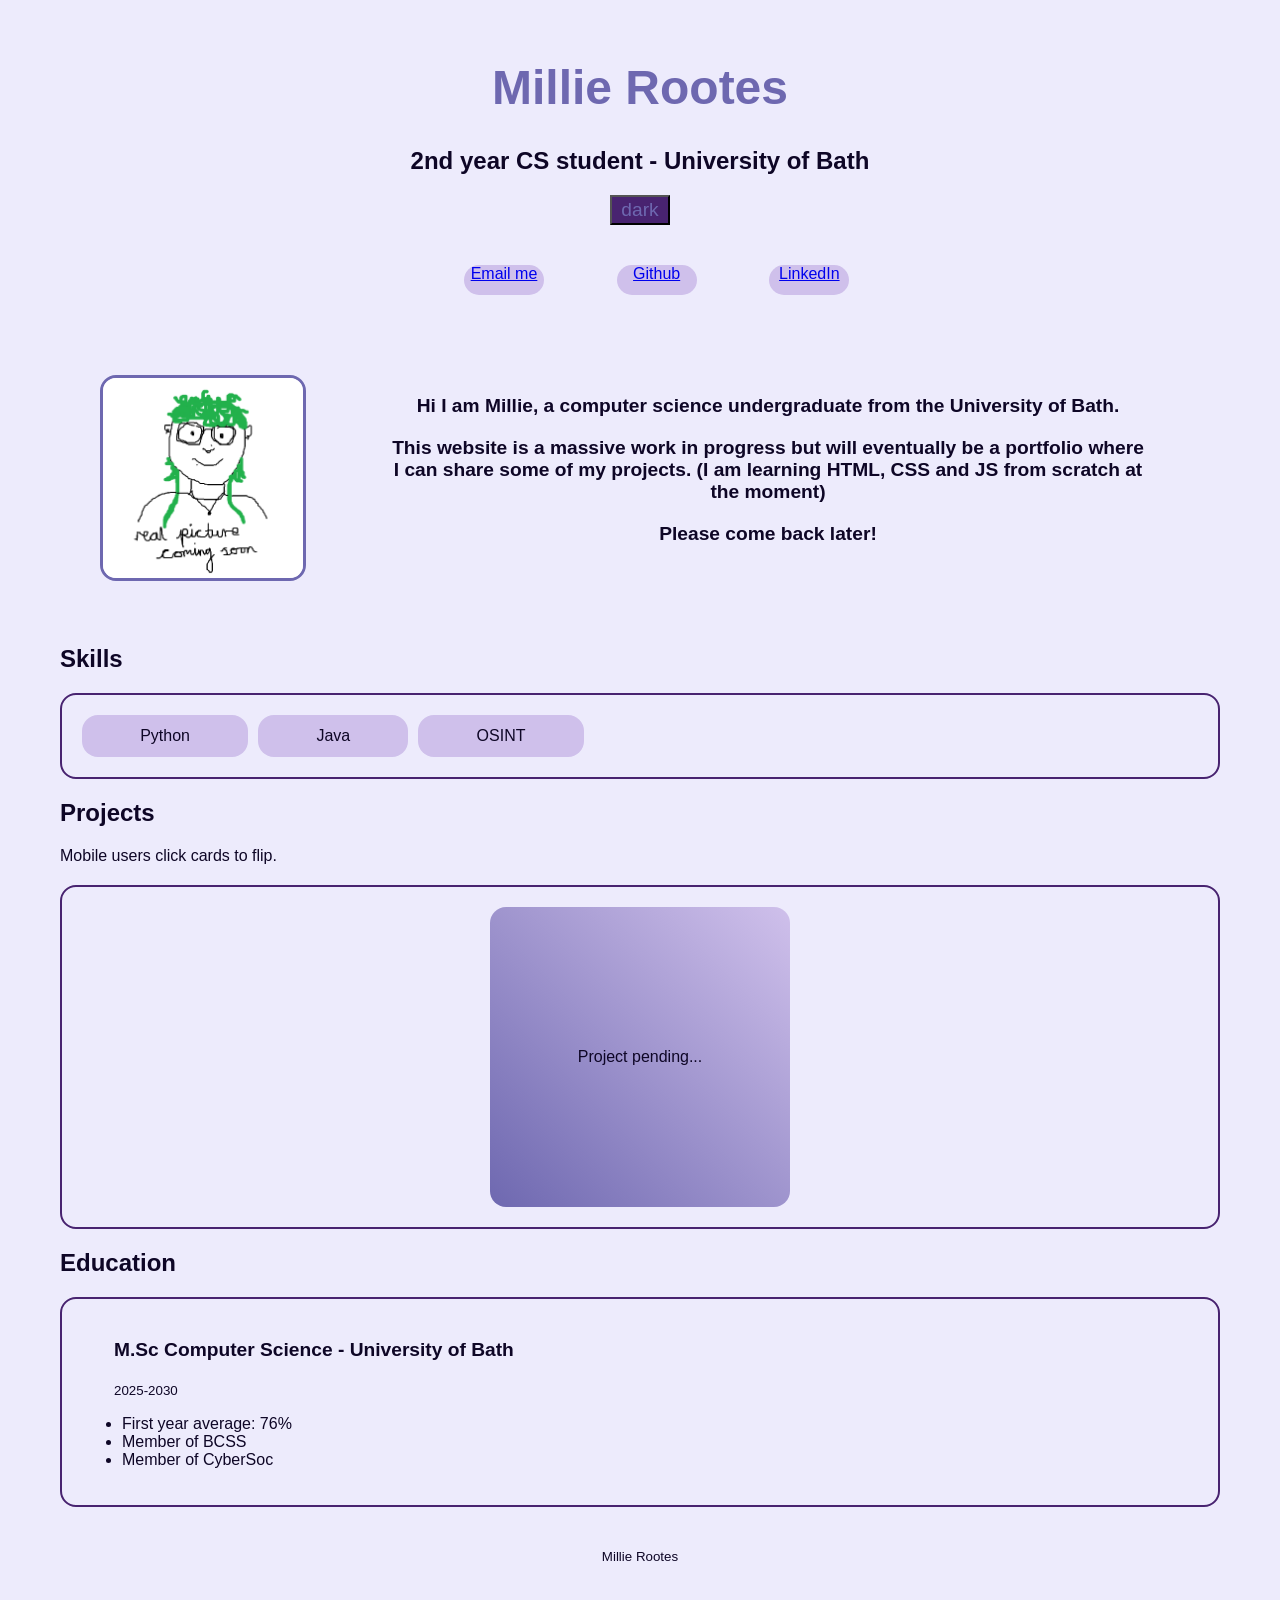
==== index.html @ f41153ef "Big updates Completely started over" ====
<!DOCTYPE html>
<html lang="en">

<head>
<title>MilCro</title>
<meta charset="UTF-8">
<meta name="viewport" content="width=device-width, initial-scale=1">
<link rel="stylesheet" href="css/style.css">
</head>

<body>
    <header>
        <div class="header">
            <h1>Millie Rootes</h1>
            <h2>2nd year CS student - University of Bath</h2>
            <button id="theme-toggle"></button>
        </div>
    </header>


    <main>

        <div class="contact-me-container">
            <div>
                <a href="mailto:mjc263@bath.ac.uk" target="_blank" rel="noopener noreferrer">Email me</a>
            </div>
            <div>
                <a href="https://github.com/MilCro" target="_blank" rel="noopener noreferrer">Github</a>
            </div>
            <div>
                <a href="https://www.linkedin.com/in/millie-rootes-384560307/" target="_blank" rel="noopener noreferrer">LinkedIn</a>
            </div>
        </div>

        <div class="intro-container">
            <div>
                <img id="my-picture" src="assets/images/PFP.png" alt="my photo">
            </div>
            <div>
                <h3>Hi I am Millie, a computer science undergraduate from the University of Bath.</h3>
                <h3>This website is a massive work in progress but will eventually be a portfolio where I can share some of my projects. (I am learning HTML, CSS and JS from scratch at the moment)</h3>
                <h3>Please come back later!</h3>
            </div>
        </div>

        <h2>Skills</h2>
        <div class="skills-container">
            <div>Python</div>
            <div>Java</div>
            <div>OSINT</div>
        </div>

        <h2>Projects</h2>
        <p>Mobile users click cards to flip.</p>
        <div class="projects-container">

            <div class="flip-card">
                <div class="flip-card-inner">
                    <div class="flip-card-front">
                        <h2>Sentiment Analysis</h2>
                        <p>Uses a Naive Bayes algorithm to predict whether text has a positive or negative sentiment.</p>
                    </div>
                    <div class="flip-card-back">
                        Demo coming soon...
                    </div>
                </div>
            </div>

            <div class="flip-card">
                <div class="flip-card-inner">
                    <div class="flip-card-front">
                        Project pending...
                    </div>
                    <div class="flip-card-back">
                        Demo coming soon...
                    </div>
                </div>
            </div>

            <div class="flip-card">
                <div class="flip-card-inner">
                    <div class="flip-card-front">
                        Project pending...
                    </div>
                    <div class="flip-card-back">
                        Demo coming soon...
                    </div>
                </div>
            </div>
 
        </div>

        <h2>Education</h2>
        <div class="education-container">
            <h3>M.Sc Computer Science - University of Bath</h3>
            <small>2025-2030</small>
            <ul>
                <li>First year average: 76%</li>
                <li>Member of BCSS</li>
                <li>Member of CyberSoc</li>
            </ul>
        </div>

    </main>



    <footer>
        <div class="footer">
            <small>
                Millie Rootes
            </small>
        </div>
    </footer>

    <script type="module" src="js/main.js"></script>

</body>
</html>
---- css/style.css ----
:root {
    --background-color: #EDEBFC;
    --text-color: #0E0626;
    --primary-color: #6E68B0;
    --accent-color: #482370;
    --contact-color: #CFC0EB;
    --card-color1: var(--primary-color);
    --card-color2: var(--contact-color);
    --toggle-icon: "dark";
}

[data-theme="dark"] {
    --background-color: #0E0626;
    --text-color: #EDEBFC;
    --primary-color: #BA9AF5;
    --accent-color: #482370;
    --contact-color: #8F8AEB;
    --card-color1: #391257;
    --card-color2: #571E82;
    --toggle-icon: "light";
}


.header {
    vertical-align: text-top;
    text-align: center;
}

#theme-toggle {
    background: var(--accent-color);
    width: 60px;
    height: 30px;
    font-size: 1.2rem;
    color: var(--primary-color);
    cursor: pointer;
    transition: background-color 0.3s ease;
}
#theme-toggle::before {
    content: var(--toggle-icon);
}

body {
    background-color: var(--background-color);
    color: var(--text-color);
    padding: 1.25rem;
    transition: background-color 0.3s ease, color 0.3s ease;
    font-family: -apple-system, BlinkMacSystemFont, "Segoe UI", Roboto, Inter,
    Arial, sans-serif;
}

h1 {
    font-size: 3rem;
    color: var(--primary-color);
}

h2 {
    margin: 1.25rem 2rem;
}

h3 {
    font-size: larger;
    margin: 1.25rem 2rem;
}

p {
    margin: 1.25rem 2rem;
}

small {
    margin: 1.25rem 2rem;
}

.contact-me-container {
    display: grid;
    grid-template-columns: auto auto auto;
    gap: 10px;
    margin: 1.25rem 20rem 1.25rem 26rem; /*top right bottom left*/
    padding: 1.25rem;
}
.contact-me-container div {
    height: 30px;
    width: 80px;
    background-color: var(--contact-color);
    color: var(--text-color);
    text-align: center;
    border-radius: 16px;
}


.intro-container {
    display: grid;
    grid-template-columns: auto auto;
    gap: 10px;
    padding: 1.25rem;
    margin: 1.25rem 2rem;
}
.intro-container div {
    padding: 1.25rem;
    text-align: center;
}


#my-picture {
    height: 200px;
    width: 200px;
    object-fit: cover;
    border: 3px solid var(--primary-color);
    border-radius: 16px;
}




.skills-container {
    display: grid;
    grid-template-columns: auto auto auto auto auto auto auto auto auto;
    gap: 10px;
    padding: 1.25rem;
    border: 2px solid var(--accent-color);
    border-radius: 16px;
    margin: 1.25rem 2rem;
}
.skills-container div {
    padding: 0.75rem;
    text-align: center;
    background-color: var(--card-color2);
    color: var(--text-color);
    border-radius: 16px;
}



.projects-container {
    display: grid;
    grid-template-columns: auto auto auto;
    gap: 10px;
    padding: 1.25rem;
    border: 2px solid var(--accent-color);
    justify-items: center;
    border-radius: 16px;
    margin: 1.25rem 2rem;
}

.flip-card {
    background-color: transparent;
    width: 300px;
    height: 300px;
    perspective: 1000px;
}
.flip-card-inner {
    position: relative;
    width: 300px;
    height: 300px;
    text-align: center;
    transition: transform 0.6s;
    transform-style: preserve-3d;
}
.flip-card:hover .flip-card-inner {
    transform: rotateY(180deg);
}
.flip-card-front, .flip-card-back {
    display: grid;
    place-items: center;
    position: absolute;
    width: 300px;
    height: 300px;
    -webkit-backface-visibility: hidden;
    backface-visibility: hidden;
    border-radius: 16px;
}
.flip-card-front {
  background-image: 
    linear-gradient(
      45deg, var(--card-color1), var(--card-color2) 
    );
}
.flip-card-back {
  background-image: 
    linear-gradient(
      45deg, var(--card-color2), var(--card-color1)
    );
  transform: rotateY(180deg);
}


.education-container {
    padding: 1.25rem;
    border: 2px solid var(--accent-color);
    border-radius: 16px;
    margin: 1.25rem 2rem;
}


.footer {
    text-align: center;
    padding: 1.25rem;
}
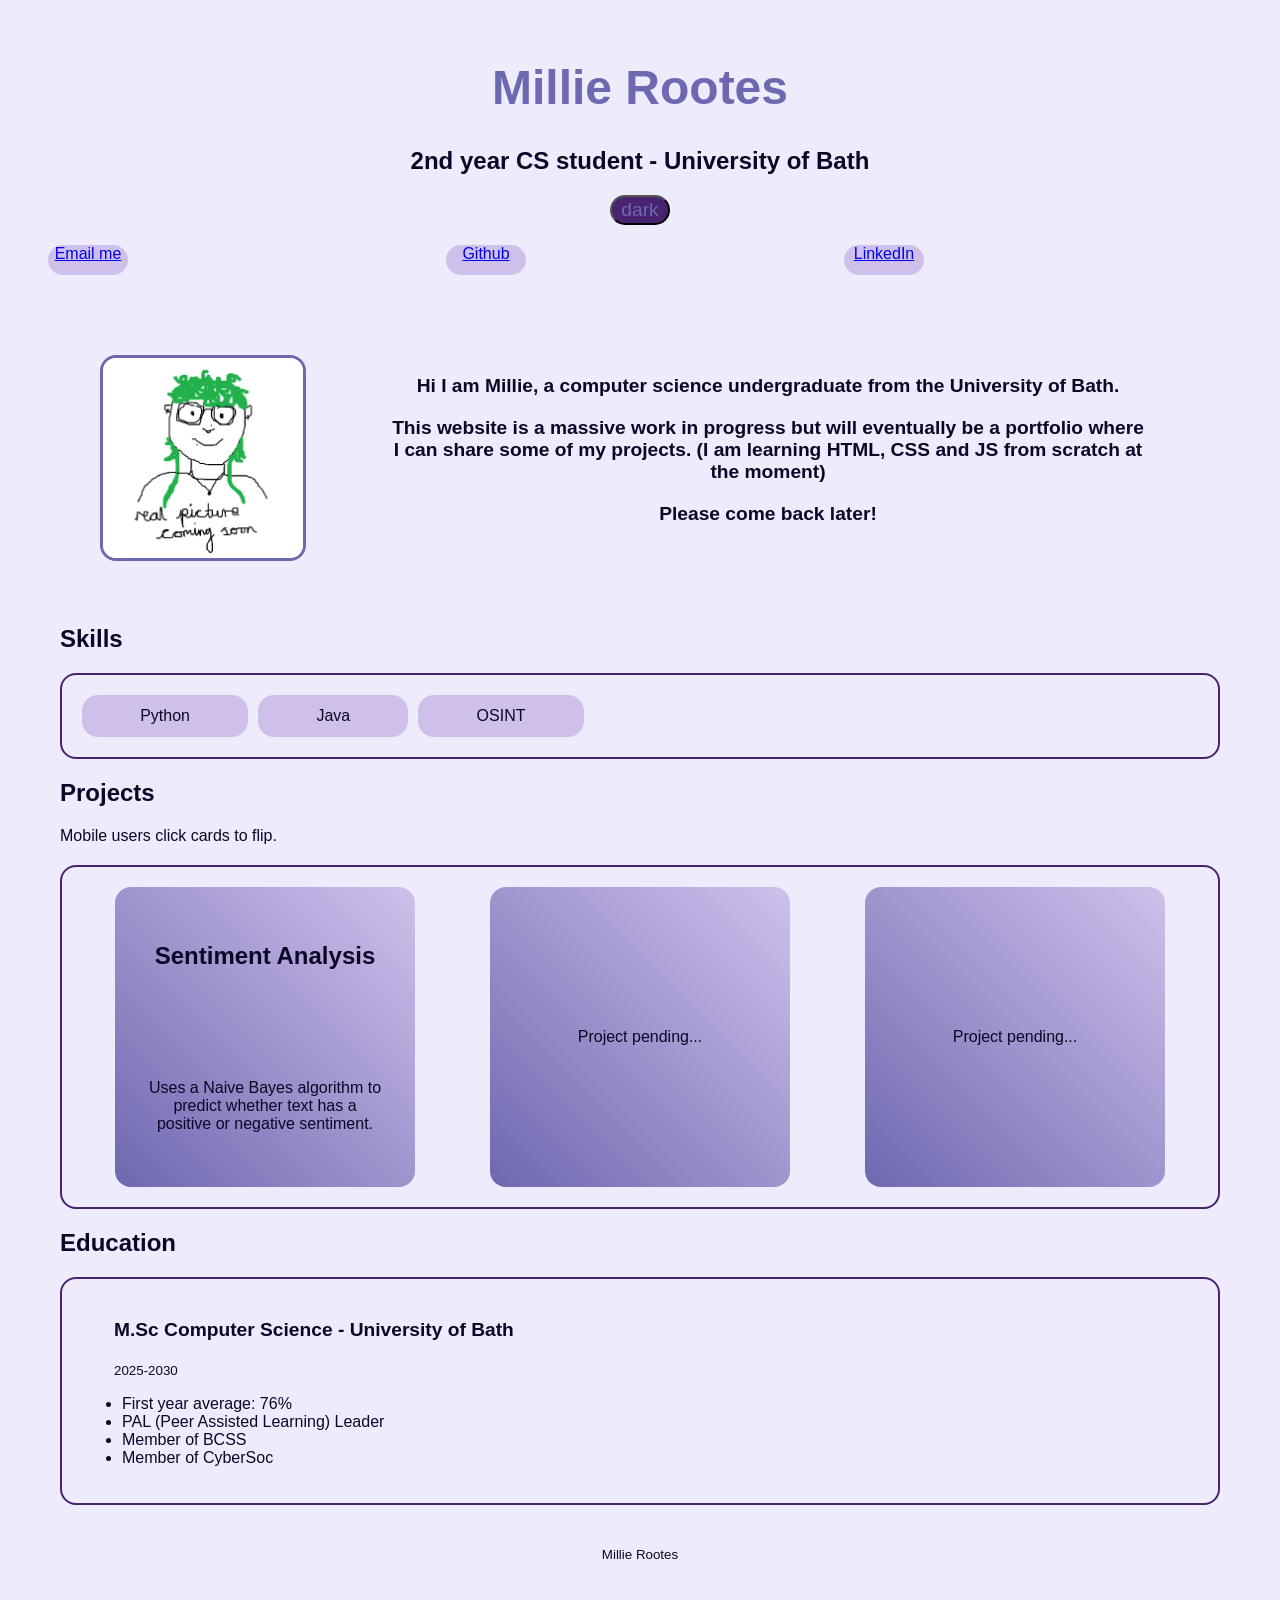
==== commit bf2ca414: "Minor change" ====
--- a/index.html
+++ b/index.html
@@ -97,6 +97,7 @@
             <small>2025-2030</small>
             <ul>
                 <li>First year average: 76%</li>
+                <li>PAL (Peer Assisted Learning) Leader</li>
                 <li>Member of BCSS</li>
                 <li>Member of CyberSoc</li>
             </ul>
--- a/css/style.css
+++ b/css/style.css
@@ -35,6 +35,7 @@
     color: var(--primary-color);
     cursor: pointer;
     transition: background-color 0.3s ease;
+    border-radius: 16px;
 }
 #theme-toggle::before {
     content: var(--toggle-icon);
@@ -75,7 +76,7 @@
     display: grid;
     grid-template-columns: auto auto auto;
     gap: 10px;
-    margin: 1.25rem 20rem 1.25rem 26rem; /*top right bottom left*/
+    margin: auto; /*top right bottom left*/
     padding: 1.25rem;
 }
 .contact-me-container div {
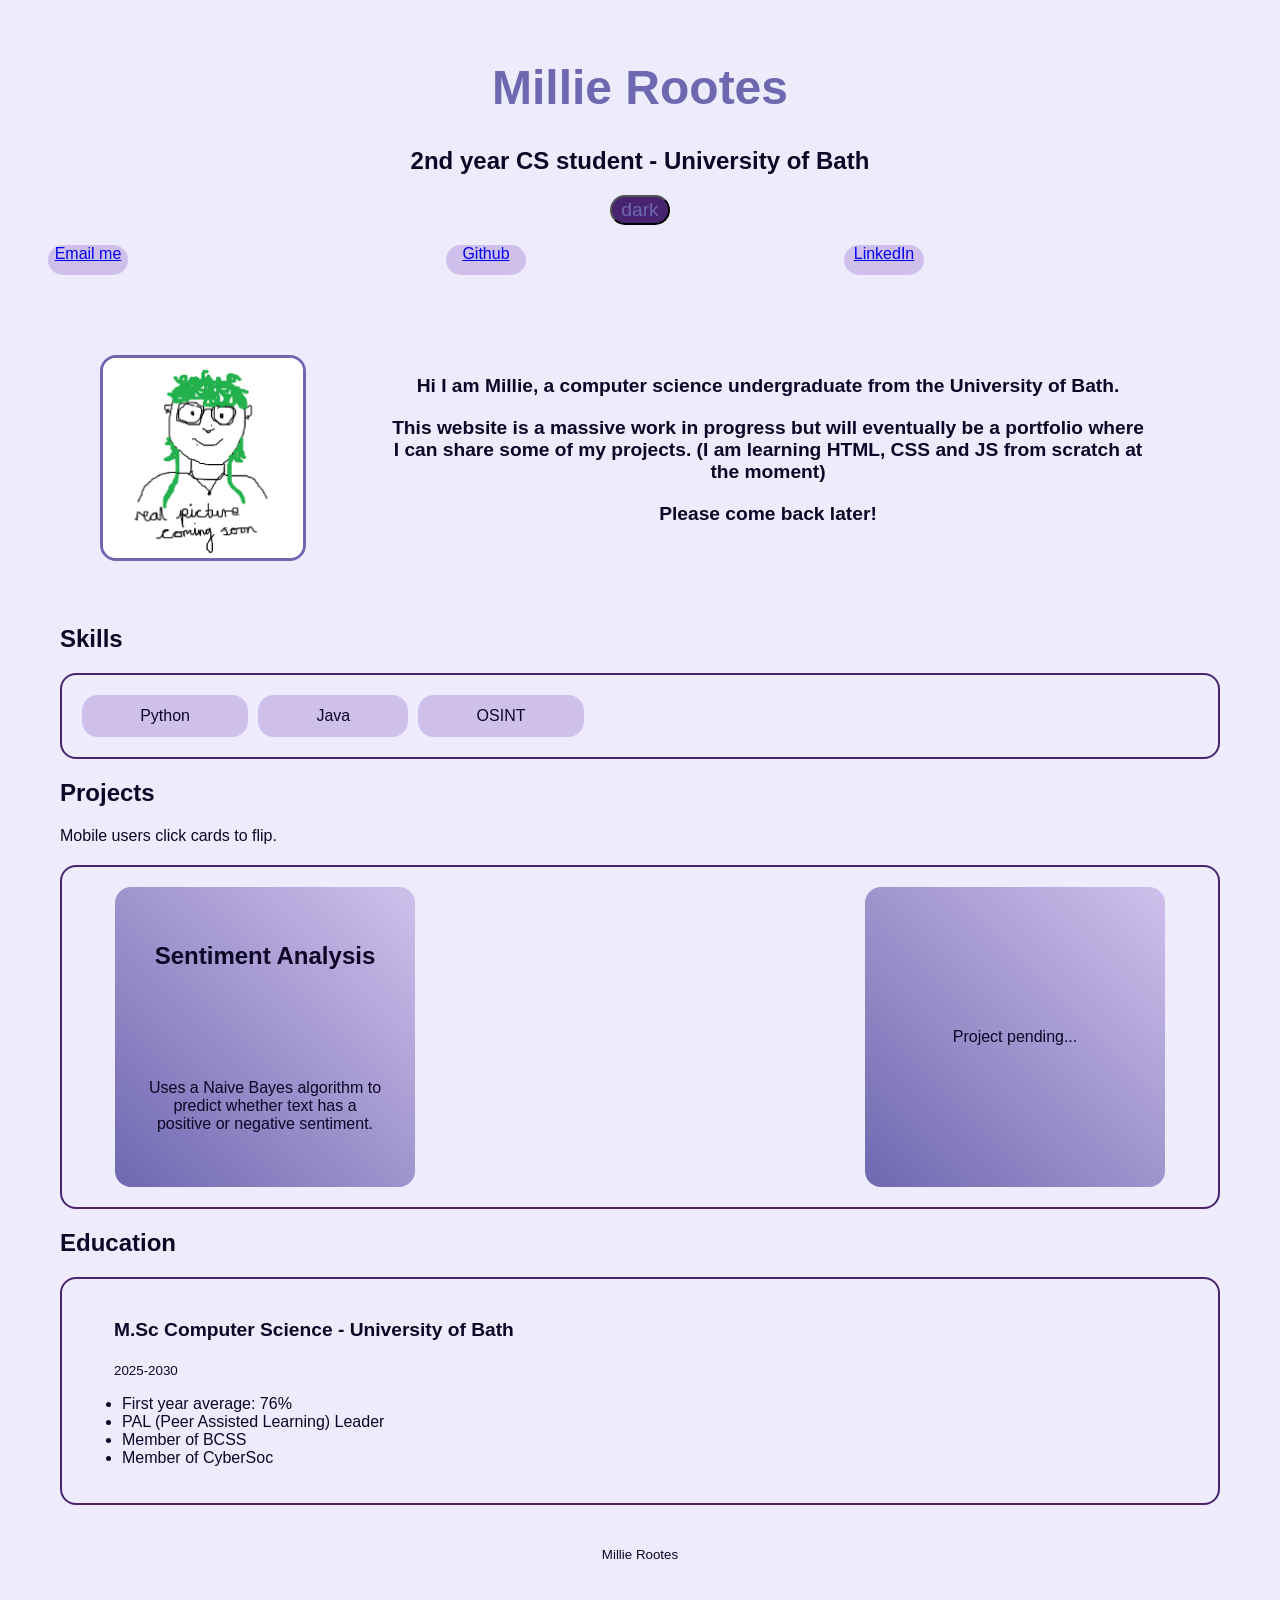
==== commit f8a0ee62: "new page added" ====
--- a/index.html
+++ b/index.html
@@ -62,7 +62,8 @@
                         <p>Uses a Naive Bayes algorithm to predict whether text has a positive or negative sentiment.</p>
                     </div>
                     <div class="flip-card-back">
-                        Demo coming soon...
+                        <a href="sentiment-analysis.html" id="flip-card-demo-button">Try it!</a>
+                        (real demo coming soon...)
                     </div>
                 </div>
             </div>
--- a/css/style.css
+++ b/css/style.css
@@ -76,7 +76,7 @@
     display: grid;
     grid-template-columns: auto auto auto;
     gap: 10px;
-    margin: auto; /*top right bottom left*/
+    margin: auto;
     padding: 1.25rem;
 }
 .contact-me-container div {
@@ -183,6 +183,15 @@
     );
   transform: rotateY(180deg);
 }
+#flip-card-demo-button {
+    text-align: center;
+    font-size: 1.2rem;
+    background-color: var(--background-color);
+    color: var(--text-color);
+    padding: 1.25rem;
+    border-radius: 16px;
+    cursor: pointer;
+}
 
 
 .education-container {
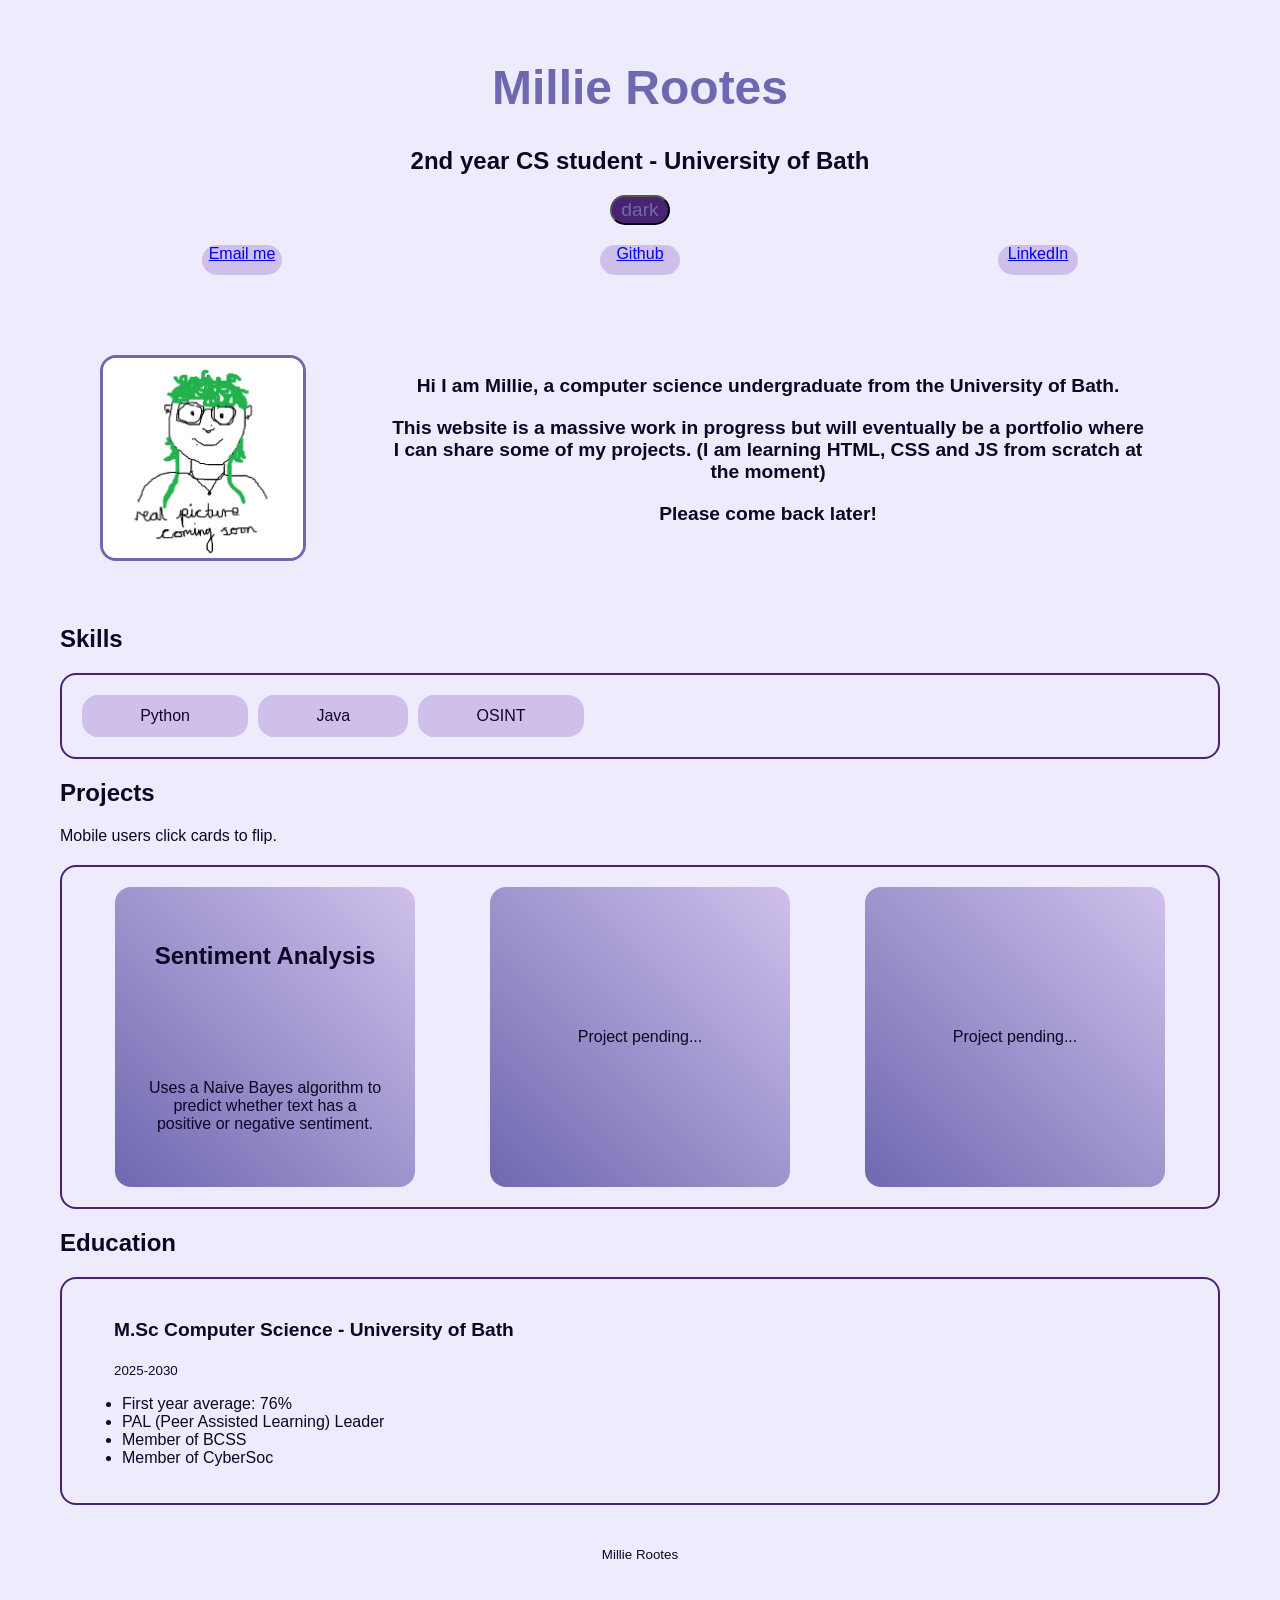
==== commit 722f7fc5: "Updated sentiment analysis page" ====
--- a/index.html
+++ b/index.html
@@ -6,7 +6,8 @@
 <title>MilCro</title>
 <meta charset="UTF-8">
 <meta name="viewport" content="width=device-width, initial-scale=1">
-<link rel="stylesheet" href="css/style.css">
+<link rel="stylesheet" href="css/main.css">
+<link rel="stylesheet" href="css/home.css">
 </head>
 
 <body>
--- a/css/main.css
+++ b/css/main.css
@@ -0,0 +1,81 @@
+
+:root {
+    --background-color: #EDEBFC;
+    --text-color: #0E0626;
+    --primary-color: #6E68B0;
+    --accent-color: #482370;
+    --contact-color: #CFC0EB;
+    --card-color1: var(--primary-color);
+    --card-color2: var(--contact-color);
+    --toggle-icon: "dark";
+}
+
+[data-theme="dark"] {
+    --background-color: #0E0626;
+    --text-color: #EDEBFC;
+    --primary-color: #BA9AF5;
+    --accent-color: #482370;
+    --contact-color: #8F8AEB;
+    --card-color1: #391257;
+    --card-color2: #571E82;
+    --toggle-icon: "light";
+}
+
+
+.header {
+    vertical-align: text-top;
+    text-align: center;
+}
+
+#theme-toggle {
+    background: var(--accent-color);
+    width: 60px;
+    height: 30px;
+    font-size: 1.2rem;
+    color: var(--primary-color);
+    cursor: pointer;
+    transition: background-color 0.3s ease;
+    border-radius: 16px;
+}
+#theme-toggle::before {
+    content: var(--toggle-icon);
+}
+
+body {
+    background-color: var(--background-color);
+    color: var(--text-color);
+    padding: 1.25rem;
+    transition: background-color 0.3s ease, color 0.3s ease;
+    font-family: -apple-system, BlinkMacSystemFont, "Segoe UI", Roboto, Inter,
+    Arial, sans-serif;
+}
+
+h1 {
+    font-size: 3rem;
+    color: var(--primary-color);
+}
+
+h2 {
+    margin: 1.25rem 2rem;
+}
+
+h3 {
+    font-size: larger;
+    margin: 1.25rem 2rem;
+}
+
+p {
+    margin: 1.25rem 2rem;
+}
+
+small {
+    margin: 1.25rem 2rem;
+}
+
+
+
+.footer {
+    text-align: center;
+    padding: 1.25rem;
+}
+
--- a/css/home.css
+++ b/css/home.css
@@ -0,0 +1,131 @@
+
+
+.contact-me-container {
+    display: grid;
+    grid-template-columns: auto auto auto;
+    justify-items: center;
+    gap: 10px;
+    margin: auto;
+    padding: 1.25rem;
+}
+.contact-me-container div {
+    height: 30px;
+    width: 80px;
+    background-color: var(--contact-color);
+    color: var(--text-color);
+    text-align: center;
+    border-radius: 16px;
+}
+
+
+.intro-container {
+    display: grid;
+    grid-template-columns: auto auto;
+    gap: 10px;
+    padding: 1.25rem;
+    margin: 1.25rem 2rem;
+}
+.intro-container div {
+    padding: 1.25rem;
+    text-align: center;
+}
+
+
+#my-picture {
+    height: 200px;
+    width: 200px;
+    object-fit: cover;
+    border: 3px solid var(--primary-color);
+    border-radius: 16px;
+}
+
+
+
+
+.skills-container {
+    display: grid;
+    grid-template-columns: auto auto auto auto auto auto auto auto auto;
+    gap: 10px;
+    padding: 1.25rem;
+    border: 2px solid var(--accent-color);
+    border-radius: 16px;
+    margin: 1.25rem 2rem;
+}
+.skills-container div {
+    padding: 0.75rem;
+    text-align: center;
+    background-color: var(--card-color2);
+    color: var(--text-color);
+    border-radius: 16px;
+}
+
+
+
+.projects-container {
+    display: grid;
+    grid-template-columns: auto auto auto;
+    gap: 10px;
+    padding: 1.25rem;
+    border: 2px solid var(--accent-color);
+    justify-items: center;
+    border-radius: 16px;
+    margin: 1.25rem 2rem;
+}
+
+.flip-card {
+    background-color: transparent;
+    width: 300px;
+    height: 300px;
+    perspective: 1000px;
+}
+.flip-card-inner {
+    position: relative;
+    width: 300px;
+    height: 300px;
+    text-align: center;
+    transition: transform 0.6s;
+    transform-style: preserve-3d;
+}
+.flip-card:hover .flip-card-inner {
+    transform: rotateY(180deg);
+}
+.flip-card-front, .flip-card-back {
+    display: grid;
+    place-items: center;
+    position: absolute;
+    width: 300px;
+    height: 300px;
+    -webkit-backface-visibility: hidden;
+    backface-visibility: hidden;
+    border-radius: 16px;
+}
+.flip-card-front {
+  background-image: 
+    linear-gradient(
+      45deg, var(--card-color1), var(--card-color2) 
+    );
+}
+.flip-card-back {
+  background-image: 
+    linear-gradient(
+      45deg, var(--card-color2), var(--card-color1)
+    );
+  transform: rotateY(180deg);
+}
+#flip-card-demo-button {
+    text-align: center;
+    font-size: 1.2rem;
+    background-color: var(--background-color);
+    color: var(--text-color);
+    padding: 1.25rem;
+    border-radius: 16px;
+    cursor: pointer;
+}
+
+
+.education-container {
+    padding: 1.25rem;
+    border: 2px solid var(--accent-color);
+    border-radius: 16px;
+    margin: 1.25rem 2rem;
+}
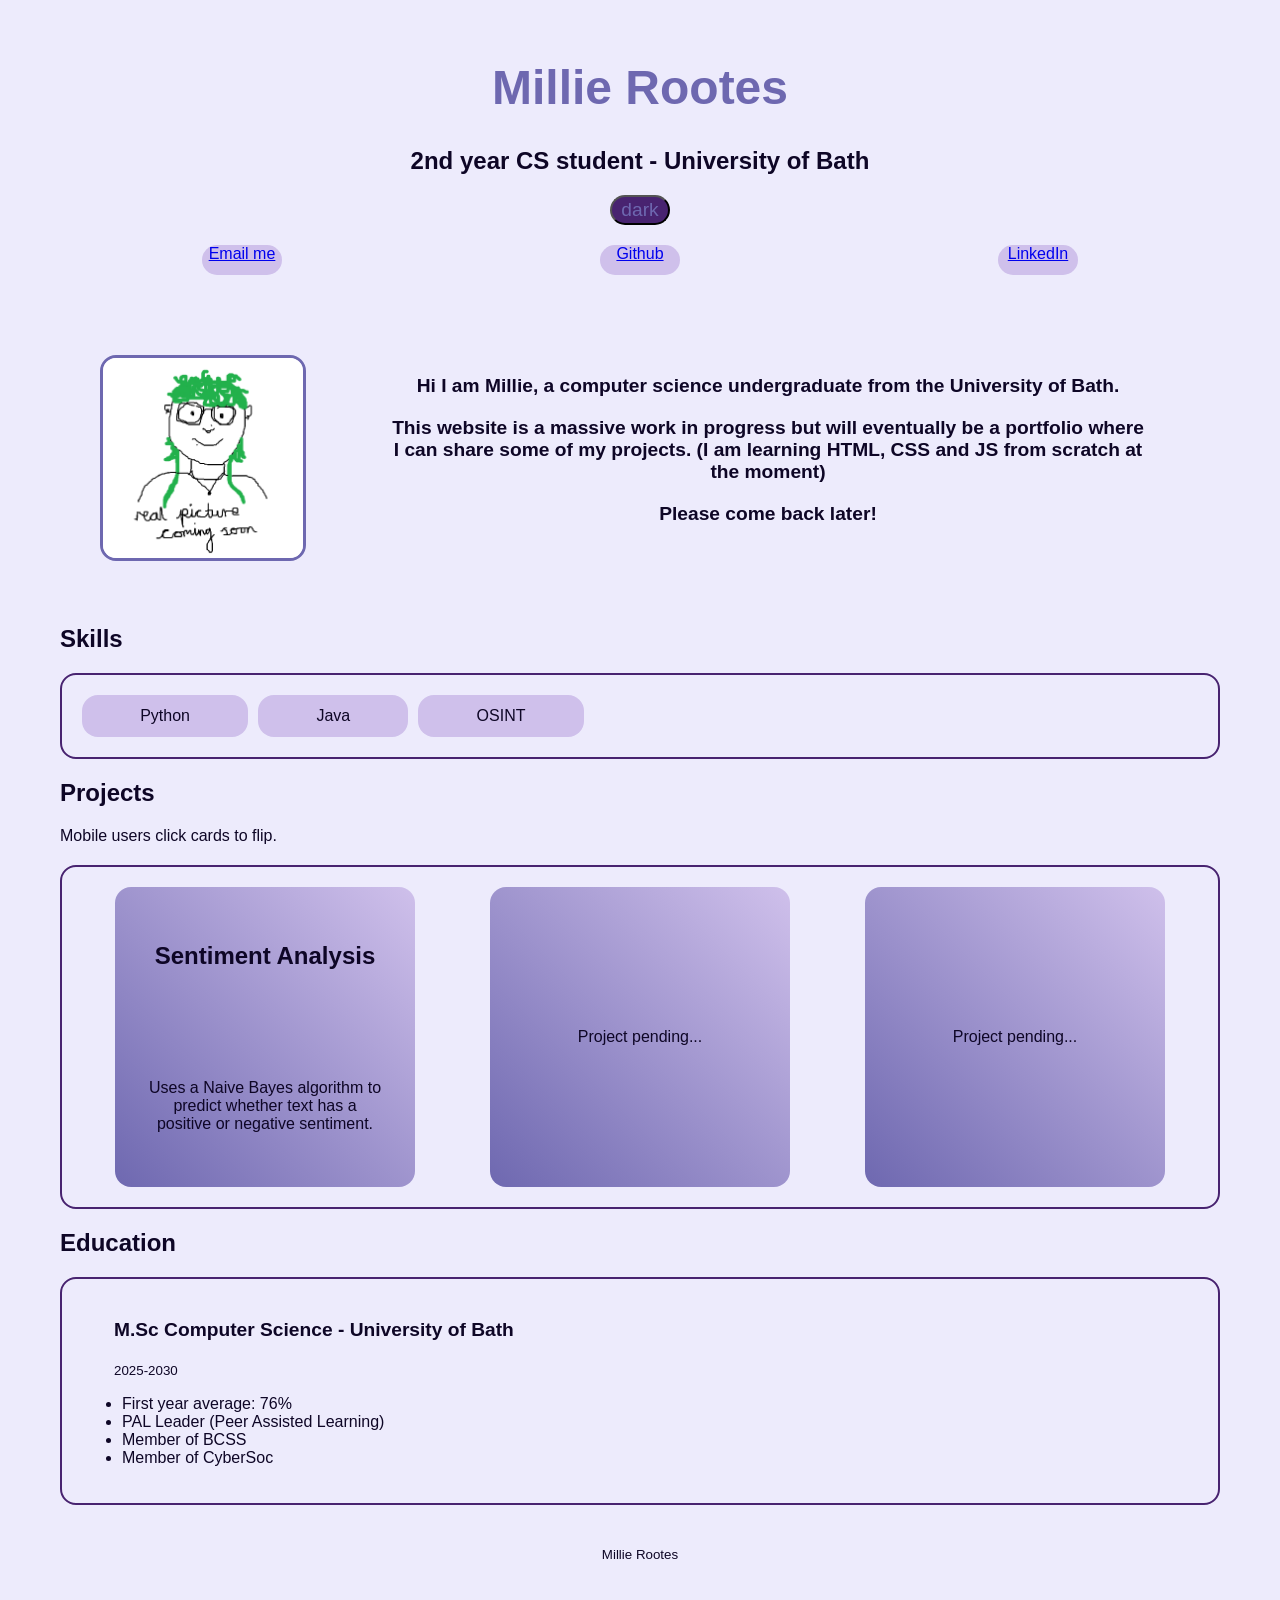
==== commit dd876867: "Back btn + small chnages" ====
--- a/index.html
+++ b/index.html
@@ -99,7 +99,7 @@
             <small>2025-2030</small>
             <ul>
                 <li>First year average: 76%</li>
-                <li>PAL (Peer Assisted Learning) Leader</li>
+                <li>PAL Leader (Peer Assisted Learning)</li>
                 <li>Member of BCSS</li>
                 <li>Member of CyberSoc</li>
             </ul>
--- a/css/main.css
+++ b/css/main.css
@@ -72,6 +72,15 @@
     margin: 1.25rem 2rem;
 }
 
+#home-button {
+    background: var(--accent-color);
+    font-size: 1.2rem;
+    color: var(--primary-color);
+    cursor: pointer;
+    transition: background-color 0.3s ease;
+    border-radius: 16px;
+}
+
 
 
 .footer {
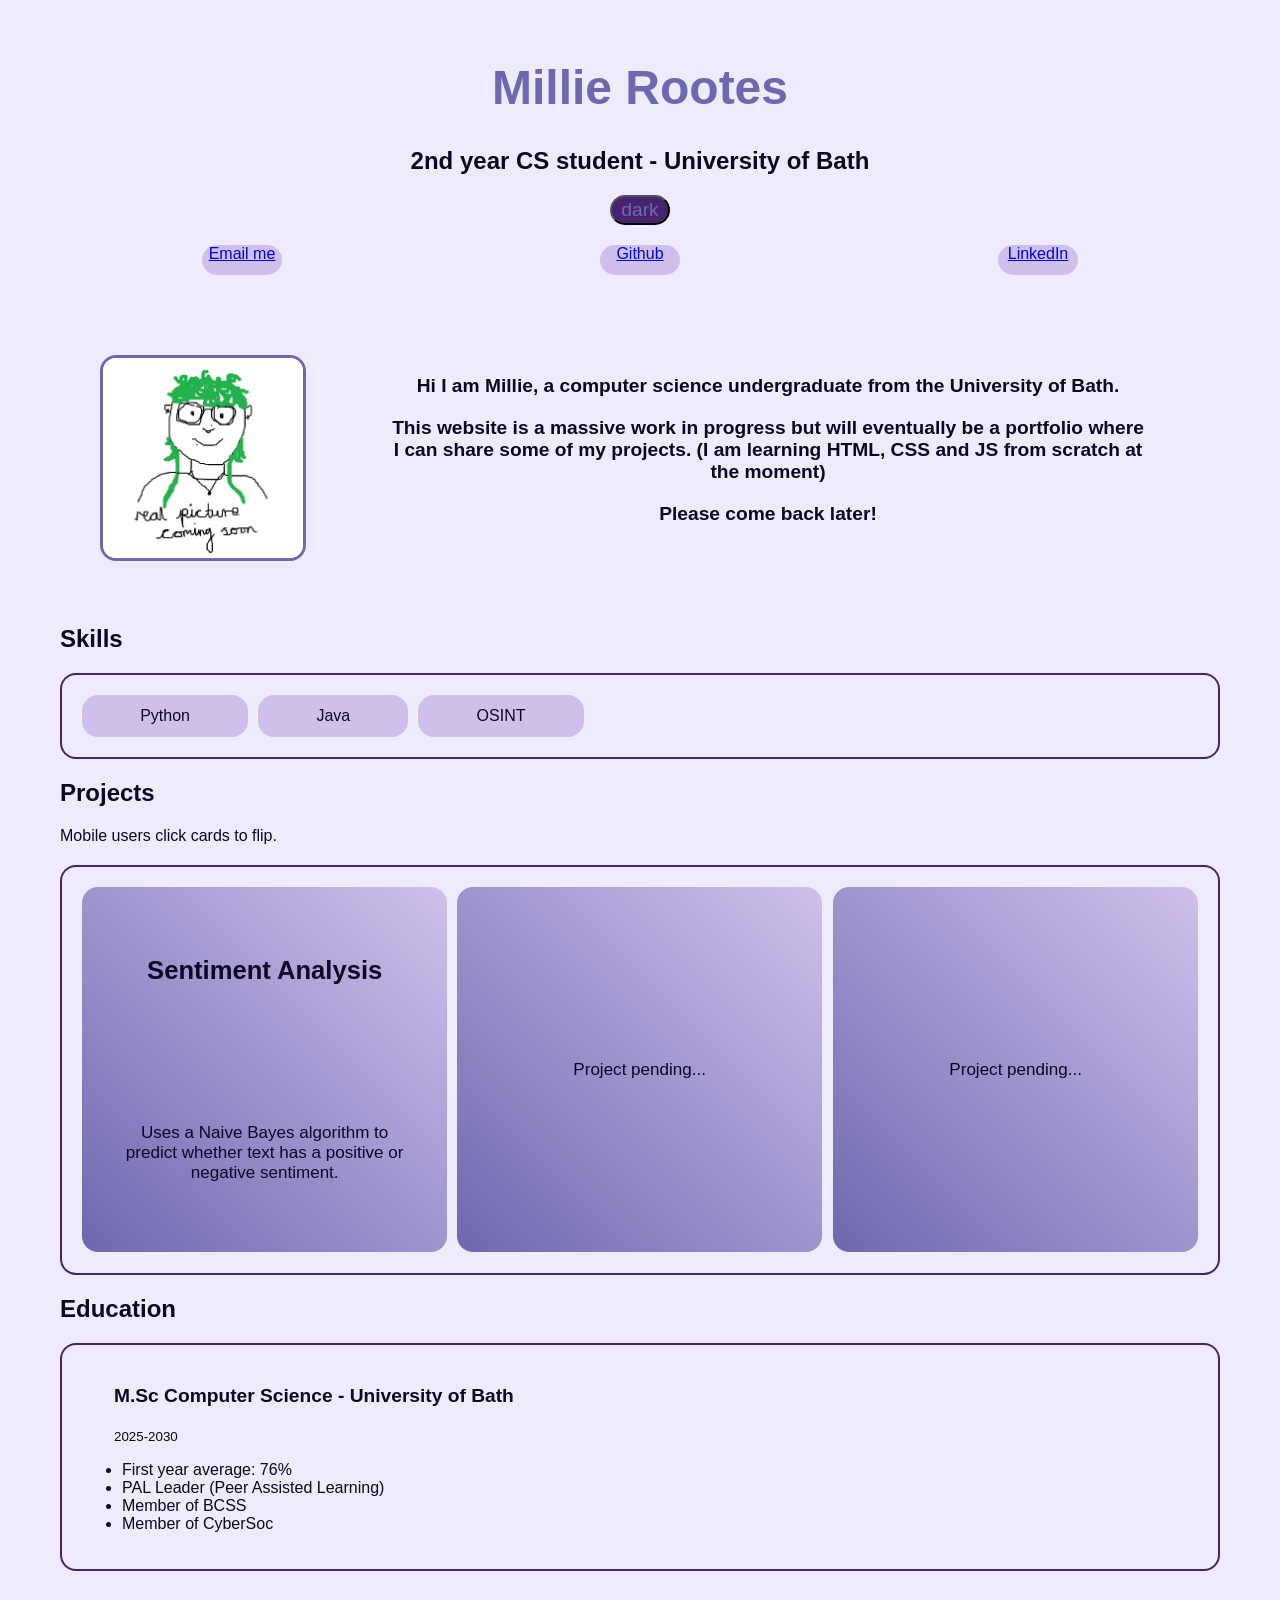
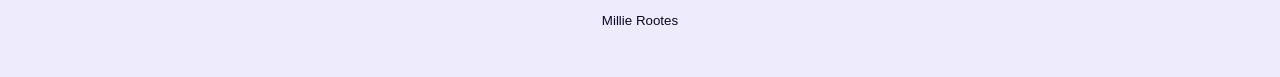
==== commit 4921b5a2: "Minor changes" ====
--- a/index.html
+++ b/index.html
@@ -64,7 +64,7 @@
                     </div>
                     <div class="flip-card-back">
                         <a href="sentiment-analysis.html" id="flip-card-demo-button">Try it!</a>
-                        (real demo coming soon...)
+                        
                     </div>
                 </div>
             </div>
--- a/css/home.css
+++ b/css/home.css
@@ -63,7 +63,7 @@
 
 .projects-container {
     display: grid;
-    grid-template-columns: auto auto auto;
+    grid-template-columns: repeat(3, 1fr);
     gap: 10px;
     padding: 1.25rem;
     border: 2px solid var(--accent-color);
@@ -74,14 +74,14 @@
 
 .flip-card {
     background-color: transparent;
-    width: 300px;
-    height: 300px;
+    width: 100%;
+    aspect-ratio: 1 / 1;
     perspective: 1000px;
 }
 .flip-card-inner {
     position: relative;
-    width: 300px;
-    height: 300px;
+    width: 100%;
+    height: 100%;
     text-align: center;
     transition: transform 0.6s;
     transform-style: preserve-3d;
@@ -91,13 +91,15 @@
 }
 .flip-card-front, .flip-card-back {
     display: grid;
+    container-type: inline-size;
     place-items: center;
     position: absolute;
-    width: 300px;
-    height: 300px;
+    width: 100%;
+    height: 100%;
     -webkit-backface-visibility: hidden;
     backface-visibility: hidden;
     border-radius: 16px;
+    font-size: calc(4cqw/3);
 }
 .flip-card-front {
   background-image: 
@@ -129,3 +131,30 @@
     border-radius: 16px;
     margin: 1.25rem 2rem;
 }
+
+
+
+/*for when the screen is smaller than 640px*/
+@media (max-width: 640px) {
+    .intro-container {
+        grid-template-columns: auto;
+        padding: 1rem;
+        margin: auto;
+    }
+    .intro-container div {
+        padding: 1rem;
+    }
+    .skills-container {
+        margin: auto;
+    }
+    .projects-container {
+        grid-template-columns: auto;
+        margin: auto;
+    }
+    .flip-card-front, .flip-card-back {
+        font-size: 4cqw;
+    }
+    .education-container {
+        margin: auto;
+    }
+}
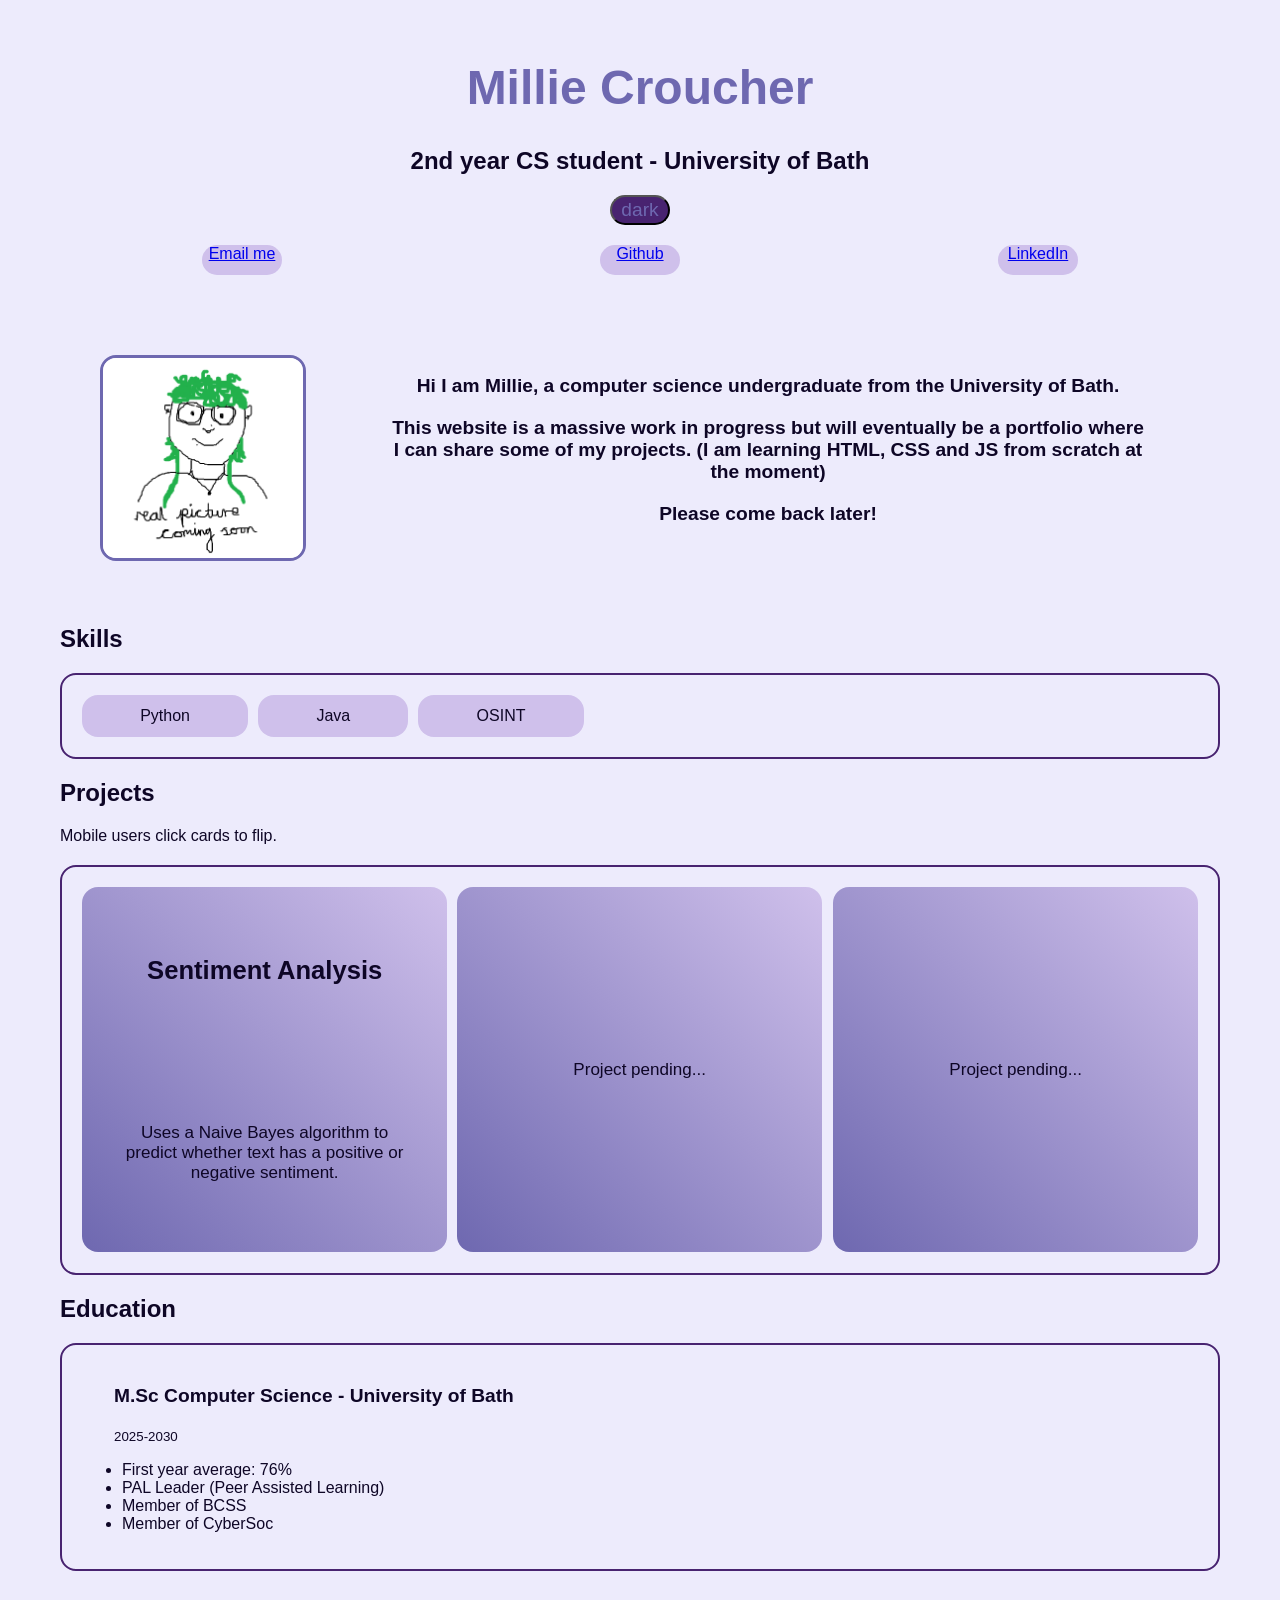
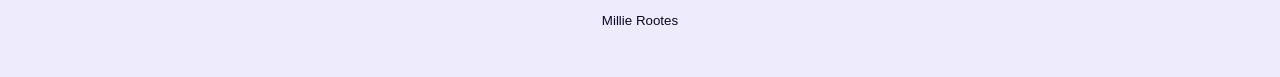
==== commit a99a6a82: "Details Changed" ====
--- a/index.html
+++ b/index.html
@@ -13,7 +13,7 @@
 <body>
     <header>
         <div class="header">
-            <h1>Millie Rootes</h1>
+            <h1>Millie Croucher</h1>
             <h2>2nd year CS student - University of Bath</h2>
             <button id="theme-toggle"></button>
         </div>
